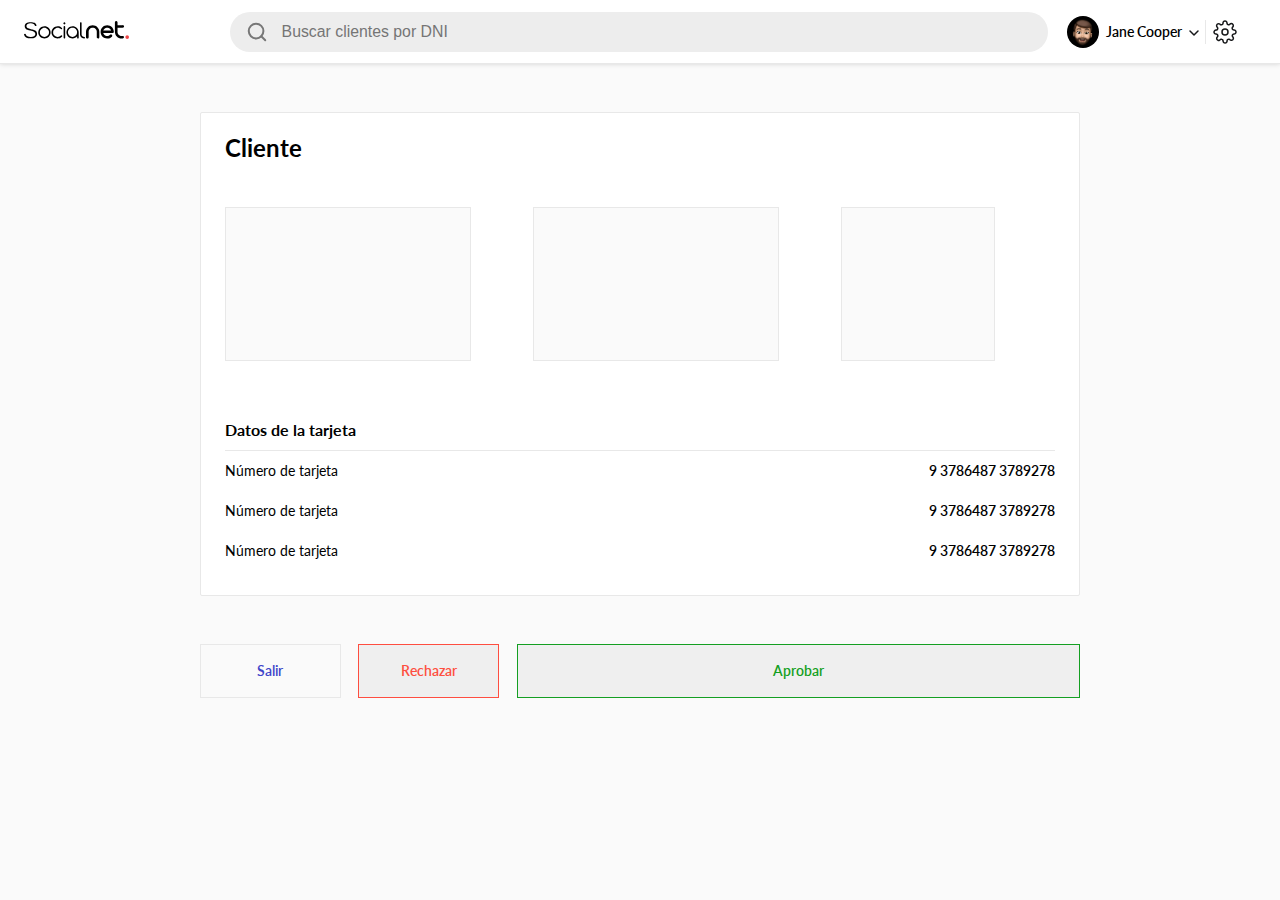
==== validador.html @ 6647d5fb "added validador" ====
<!DOCTYPE html>
<html lang="en" dir="ltr">

<head>
    <meta charset="utf-8">
    <title>Validador</title>
    <link rel="stylesheet" href="./style/reset.css" />
    <link rel="stylesheet" href="./style/style.css" />
    <link rel="icon" type="image/x-icon" href="./images/favicon.ico">
    <meta name="viewport" content="width=device-width,initial-scale=1">
    <script type="text/javascript" src="js/main.js"></script>
</head>

<body>
    <section class="navigation" id="navigation">
        <div class="logo">
            <img src="./style/images/socialnet.svg">
        </div>
        <div class="searchbar">
            <img class="icon" src="./style/images/icons/search.svg">
            <input type="text" placeholder="Buscar clientes por DNI" onfocus="this.placeholder = ''" onblur="this.placeholder = 'Buscar clientes por DNI'" class="placeholder text-grey">
            <img class="icon-close" src="./style/images/icons/close.svg">
        </div>
        <div class="links-right">
            <img class="profile-pic" src="style/images/profile.jpeg">
            <div class="profile-name">
                <p> Jane Cooper</p>
                <img class="icon" src="./style/images/icons/dropdown.svg">
            </div>
            <span class="divider"></span>
            <img class="icon" src="style/images/icons/settings.svg">
        </div>
    </section>


    <!-- <div class="container">
    </div> -->
    <div class="content">
        <div class="block-full-width surface">
            <div class="main-title">
                <h1>Cliente</h1>
            </div>
            <div class="data-block">
                <div class="row-photos-big">
                    <div class="photo-id">
                        <img src="">
                    </div>
                    <div class="photo-id">
                        <img src="">
                    </div>
                    <div class="photo-selfie">
                        <img src="">
                    </div>
                </div>
            </div>
            <div class="data-block">
                <div class="subtitle">
                    <h2>Datos de la tarjeta</h2>
                </div>
                <div class="row-text">
                    <p class="row-title">Número de tarjeta</p>
                    <p class="row-key">9 3786487 3789278</p>
                </div>
                <div class="row-text">
                    <p class="row-title">Número de tarjeta</p>
                    <p class="row-key">9 3786487 3789278</p>
                </div>
                <div class="row-text">
                    <p class="row-title">Número de tarjeta</p>
                    <p class="row-key">9 3786487 3789278</p>
                </div>
            </div>
        </div>
    </div>


    <div class='button-navigation container'>
        <button class="button big-btn col-1" id="cancel"><p>Salir</p></button>
        <button class='button big-btn col-1' value='Rechazar' id="reject"><p>Rechazar</p></button>
        <button class='button big-btn col-2' value='Aprobar' id='approve'><p>Aprobar</p></button>
    </div>
---- style/style.css ----
@import url('https://fonts.googleapis.com/css2?family=Lato:wght@300;400;600;700;900&family=Work+Sans:wght@400;500;600&display=swap');
:root {
    --black: #17181A;
    --dark-grey: #3B3C3D;
    --dark-background: #ededed;
    --blue: #3E44C9;
    --pink: #FE7D72;
    --green: #6CA393;
    --yellow: #F7BD54;
    --light-blue: #00BFE7;
    --lines: #e8e8e8;
}

body {
    position: relative;
    background-color: #fafafa;
}


/* fonts */

h1 {
    font-family: Lato;
    font-style: normal;
    font-weight: bold;
    font-size: 24px;
    line-height: 54px;
}

h2 {
    font-family: Lato;
    font-style: normal;
    font-weight: bold;
    font-size: 16px;
    line-height: 24px;
}

p,
label,
.tag {
    font-family: Lato;
    font-style: normal;
    font-weight: normal;
    font-size: 14px;
    line-height: 24px;
}


/* font colors */

.text-black {
    color: var(--black);
}

.text-grey {
    color: var(--dark-grey);
}

.text-yellow {
    color: #DBA84B;
}


/* components */

.navigation {
    position: relative;
    background-color: white;
    height: 64px;
    width: 100%;
    z-index: 2;
    border-bottom: 1px solid var(--lines);
    display: flex;
    justify-content: space-between;
    padding: 0px 24px;
    box-shadow: 0px 0px 4.72964px rgba(0, 0, 0, 0.16);
}

.navigation>*,
.searchbar>*,
.links-right>*,
.profile-name>* {
    align-self: center;
}

.logo {
    align-self: center;
    width: 226px;
}

.searchbar {
    position: relative;
    background-color: var(--dark-background);
    border-radius: 80px;
    height: 40px;
    width: 900px;
    display: flex;
    flex-direction: row;
}

.searchbar .placeholder {
    margin-left: 12px;
    border: none;
    background: none;
    outline: none;
    width: 80%;
}

.searchbar .icon {
    margin-left: 16px;
}

.searchbar .icon-close {
    display: none;
}

.placeholder:focus+.icon-close {
    display: inline;
    position: absolute;
    right: 8px;
}

.searchbar:hover {
    background-color: white;
    border: 1px inset var(--black);
}

.links-right {
    position: relative;
    display: flex;
    flex-direction: row;
    justify-content: space-evenly;
    width: 226px;
    padding: 8px 12px;
}

.links-right .profile-pic {
    border-radius: 80px;
    width: 32px;
    height: 32px;
}

.profile-name {
    margin-right: 8px;
}

.profile-name p {
    display: inline-block;
    font-weight: 600;
}

.links-right>*:hover {
    opacity: 80%;
    cursor: pointer;
}

.profile-name img {
    position: absolute;
    top: 16px;
    margin-left: 4px;
}

.links-right .divider {
    border-left: 1px solid var(--lines);
    height: 24px;
    width: 1px;
    margin-left: 8px;
}

.toast {
    width: 100%;
    height: 48px;
}

.toast p {
    display: inline-block;
    width: 100%;
    text-align: center;
    margin-top: 10px;
    font-weight: 700;
}

.toast-resting {
    border: 1px solid var(--lines);
    box-sizing: border-box;
    background-color: white;
}

.toast-error {
    border-bottom: 1px solid #FE4E40;
    background: #FFD1D1;
    color: #FE4E40;
}

.illustration {
    margin: auto;
    max-width: 500px;
}

.illustration-login {
    margin: auto;
    max-width: 320px;
}


/* columns and content */

.content {
    display: flex;
    flex-direction: row;
    margin: auto;
    width: fit-content;
    padding: 48px 0px;
}

.container {
    width: 880px;
    margin: auto;
}

.surface {
    background: #FFFFFF;
    /* grey */
    border: 1px solid var(--lines);
    box-sizing: border-box;
    border-radius: 2px;
    padding: 8px 24px;
}

.left {
    width: 344px;
    height: fit-content;
    display: flex;
    flex-direction: column;
}

.right {
    width: 520px;
    margin-left: 16px;
    height: fit-content;
}

.surface.second {
    margin-top: 16px;
}

.block-full-width {
    width: 880px;
    margin: auto;
}


/* Main title */

.main-title {
    height: 54px;
    display: flex;
    justify-content: space-between;
    align-items: center;
}

.main-title>* {
    display: inline-block;
    align-items: center;
}

.left .tag {
    display: none;
}

.tag {
    border-radius: 80px;
    padding: 4px 12px;
    height: 32px;
    font-weight: bold;
}

.tag-yellow {
    background-color: #FFEDBE;
}


/* data block */

.data-block {
    padding: 16px 0px;
}


/* subtitle */

.subtitle {
    height: 42px;
    border-bottom: 1px solid var(--lines);
}

.subtitle h2 {
    display: inline-block;
    vertical-align: middle;
    line-height: 42px;
}


/* rows of data */

.row-text p {
    display: inline-block;
    justify-self: center;
    line-height: 40px;
}

.row-text {
    display: flex;
    justify-content: space-between;
    height: 40px;
}

.row-text .row-key {
    font-weight: 600;
}

.row-photos-small {
    display: flex;
    justify-content: space-between;
    height: 126px;
    padding: 16px 0px;
}

.row-photos-big {
    display: flex;
    justify-content: space-between;
    height: 186px;
    padding: 16px 60px 16px 0px;
}


/* photos */

.photo-id {
    width: 32%;
    background: url() #fafafa;
    border: 1px solid var(--lines)
}

.photo-selfie {
    width: 20%;
    background: url() #fafafa;
    border: 1px solid var(--lines)
}


/* .photo-id:hover,
.photo-selfie:hover {} */


/* button */

.button {
    width: 100%;
    border: 1px solid var(--lines);
    color: var(--blue);
    transition: 0.3s;
}

.small-btn {
    margin-top: 8px;
    height: 40px;
}

.big-btn {
    height: 54px;
}

.col-2 {
    width: 64%;
}

.col-1 {
    width: 16%;
}

.button:hover {
    background-color: #fafafa;
}

.button p {
    font-weight: 600;
}

.inline-button {
    background: none;
    outline: none;
    border: none;
    padding: 8px 0px;
    font-weight: 600;
    font-size: 14px;
    color: var(--blue);
}

.inline-button:hover {
    opacity: 80%;
}

.button-navigation {
    display: flex;
    justify-content: space-between;
}

#reject {
    color: #FE4E40;
    border: 1px solid #FE4E40;
}

#approve {
    color: #149F22;
    border: 1px solid #149F22;
}

#cancel {
    /* border: transparent; */
    background: transparent;
}

#cancel:hover {
    opacity: 80%;
}

#reject:hover {
    border: 1px solid #FE4E40;
    color: #FE4E40;
    background-color: #FFDAD7;
}

#approve:hover {
    border: 1px solid #149F22;
    color: #149F22;
    background-color: #E4F0E5;
}


/* card client */

.card-client {
    width: 100%;
    padding: 12px 16px;
    margin: 16px 0px;
    background: #FAFAFA;
    border: 1px solid #E8E8E8;
    box-sizing: border-box;
    border-radius: 2px;
    display: flex;
    flex-direction: row;
}

.card-client .client-pic {
    border-radius: 80px;
    border: 1px solid #E8E8E8;
    box-sizing: border-box;
    width: 56px;
    height: 56px;
}

.card-client .client-details {
    margin-left: 16px;
}


/* Comments */

.comments {
    border: 1px solid var(--lines);
    resize: none;
    background: none;
    outline: none;
    border-radius: 2px;
    width: 100%;
    height: 80px;
    padding: 8px;
}


/* form */

.login-content {
    width: 360px;
    margin: auto;
    /* margin-top: 24px; */
}

.login-content h1 {
    display: inline-block;
    margin-bottom: 8px;
}

.login-button {
    margin-top: 24px;
    font-weight: 600;
    color: var(--blue);
    height: 48px;
}

.field-box {
    height: 40px;
    -webkit-transition: all 0.30s ease-in-out;
    -moz-transition: all 0.30s ease-in-out;
    -ms-transition: all 0.30s ease-in-out;
    -o-transition: all 0.30s ease-in-out;
    outline: none;
    padding: 3px 0px 3px 3px;
    margin: 5px 1px 3px 0px;
    border: 1px solid #DDDDDD;
}

.field-box:focus {
    border: 1px solid var(--black);
    box-shadow: none;
}

form {
    display: flex;
    flex-direction: column;
}

#login {
    padding-top: 40px;
}
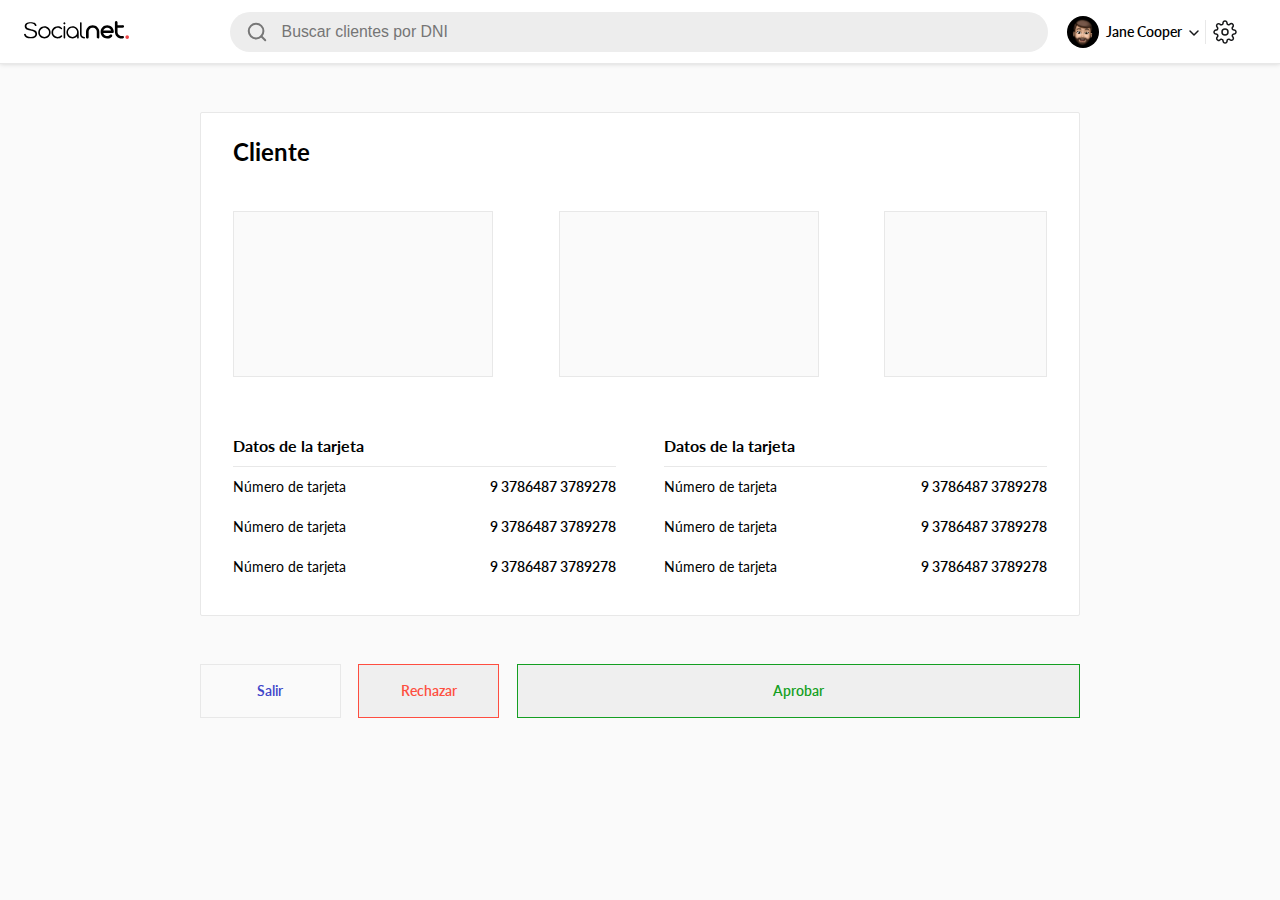
==== commit 269e14ba: "added 2 columns inside" ====
--- a/validador.html
+++ b/validador.html
@@ -53,21 +53,40 @@
                     </div>
                 </div>
             </div>
-            <div class="data-block">
-                <div class="subtitle">
-                    <h2>Datos de la tarjeta</h2>
+            <div class="row-columns">
+                <div class="data-block">
+                    <div class="subtitle">
+                        <h2>Datos de la tarjeta</h2>
+                    </div>
+                    <div class="row-text">
+                        <p class="row-title">Número de tarjeta</p>
+                        <p class="row-key">9 3786487 3789278</p>
+                    </div>
+                    <div class="row-text">
+                        <p class="row-title">Número de tarjeta</p>
+                        <p class="row-key">9 3786487 3789278</p>
+                    </div>
+                    <div class="row-text">
+                        <p class="row-title">Número de tarjeta</p>
+                        <p class="row-key">9 3786487 3789278</p>
+                    </div>
                 </div>
-                <div class="row-text">
-                    <p class="row-title">Número de tarjeta</p>
-                    <p class="row-key">9 3786487 3789278</p>
-                </div>
-                <div class="row-text">
-                    <p class="row-title">Número de tarjeta</p>
-                    <p class="row-key">9 3786487 3789278</p>
-                </div>
-                <div class="row-text">
-                    <p class="row-title">Número de tarjeta</p>
-                    <p class="row-key">9 3786487 3789278</p>
+                <div class="data-block">
+                    <div class="subtitle">
+                        <h2>Datos de la tarjeta</h2>
+                    </div>
+                    <div class="row-text">
+                        <p class="row-title">Número de tarjeta</p>
+                        <p class="row-key">9 3786487 3789278</p>
+                    </div>
+                    <div class="row-text">
+                        <p class="row-title">Número de tarjeta</p>
+                        <p class="row-key">9 3786487 3789278</p>
+                    </div>
+                    <div class="row-text">
+                        <p class="row-title">Número de tarjeta</p>
+                        <p class="row-key">9 3786487 3789278</p>
+                    </div>
                 </div>
             </div>
         </div>
--- a/style/style.css
+++ b/style/style.css
@@ -213,6 +213,21 @@
     padding: 48px 0px;
 }
 
+.row-columns {
+    display: flex;
+    flex-direction: row;
+    width: 100%;
+    justify-content: space-between;
+}
+
+.row-columns .data-block:nth-child(1) {
+    padding-right: 24px;
+}
+
+.row-columns .data-block:nth-child(2) {
+    padding-left: 24px;
+}
+
 .container {
     width: 880px;
     margin: auto;
@@ -224,7 +239,7 @@
     border: 1px solid var(--lines);
     box-sizing: border-box;
     border-radius: 2px;
-    padding: 8px 24px;
+    padding: 12px 24px;
 }
 
 .left {
@@ -247,6 +262,10 @@
 .block-full-width {
     width: 880px;
     margin: auto;
+}
+
+.block-full-width.surface {
+    padding: 12px 32px;
 }
 
 
@@ -284,6 +303,7 @@
 
 .data-block {
     padding: 16px 0px;
+    width: 100%;
 }
 
 
@@ -329,8 +349,8 @@
 .row-photos-big {
     display: flex;
     justify-content: space-between;
-    height: 186px;
-    padding: 16px 60px 16px 0px;
+    height: 198px;
+    padding: 16px 0px;
 }
 
 
